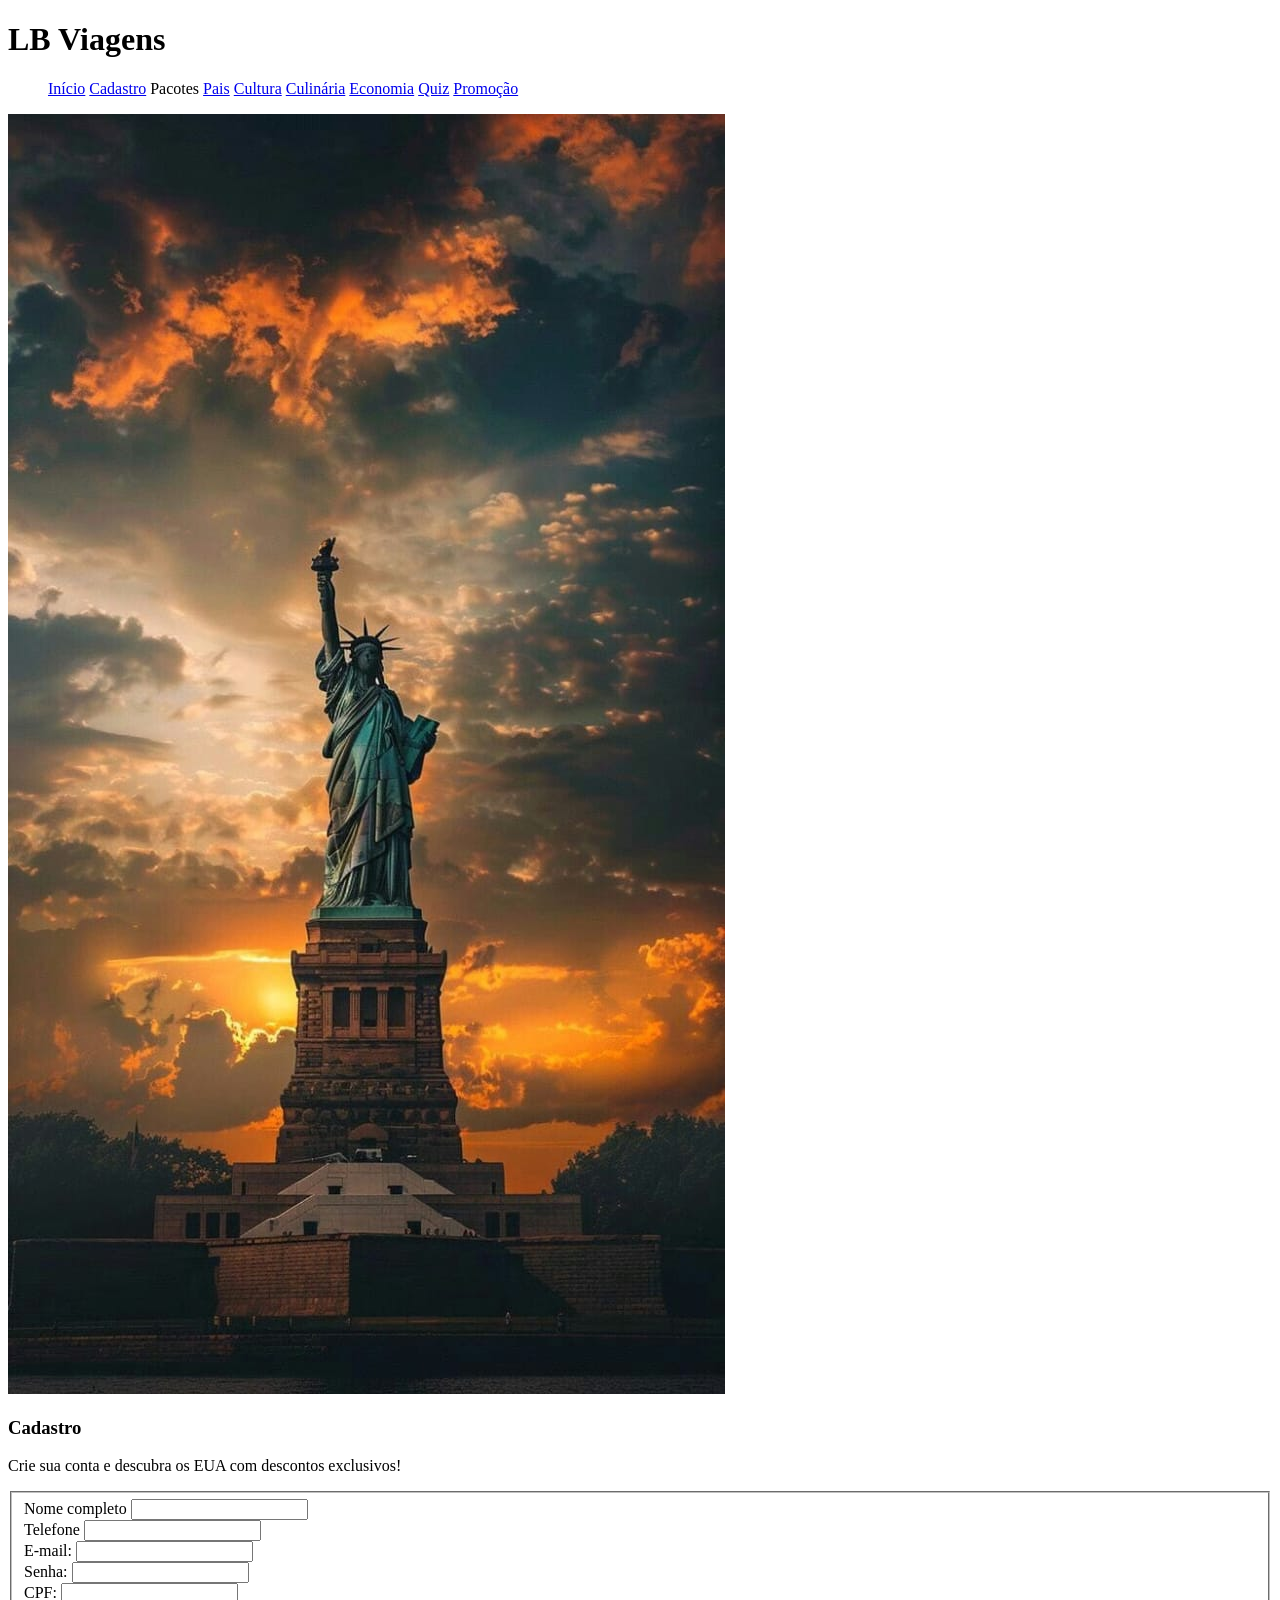
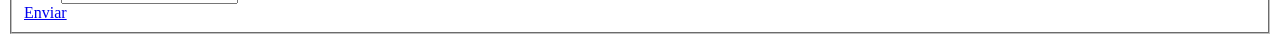
==== Paginas/cadastro.html @ b0455d0f "inicio" ====
<!doctype html>
<html lang="pt-BR">

<head>
  <meta charset="UTF-8" />
  <meta name="viewport" content="width=device-width, initial-scale=1.0" />
  <title>LB Viagens</title>
  <link href='/style.css' rel='stylesheet'>
</head>

<body>

  <h1>LB Viagens</h1>

  <nav>
    <ul id="menu">
      <a href="index.html" id="link-inicio">Início</a>
      <a href="cadastro.html" id="link-cadastro">Cadastro</a>
      <a hre="pacotes" id="link-pacotes">Pacotes</a>
      <a href="pais.html" id="link-pacotes">Pais</a>
      <a href="cultura.html" id="link-cultura">Cultura</a>
      <a href="culinaria.html" id="link-culinaria">Culinária</a>
      <a href="economia.html" id="link-economia">Economia</a>
      <a href="Quiz.html" id="link-quiz">Quiz</a>
      <a href="promoção.html" id="link-promocao">Promoção</a>
    </ul>
  </nav>

  <img src="../imagens/estatua.jfif" alt="Minha foto">

  <h3>Cadastro</h3>
  <p>
    Crie sua conta e descubra os EUA com descontos exclusivos!
  </p>

  <form action="">
    <fieldset>
      <div>
        <label for="Nome completo">Nome completo</label>
        <input type="Nome completo" placeholder="" id="Nome completo">
      </div>

      <div>
        <label for="Telefone">Telefone</label>
        <input type="Telefone" placeholder="" id="Telefone">

      </div>
        <label for="email">E-mail:</label>
        <input type="email" placeholder="" id="email">
      </div>

      <div>
        <label for="senha">Senha:</label>
        <input type="password" placeholder="" id="senha">
      </div>

      <div>
        <label for="">CPF:</label>
        <input type="number" placeholder="" id="cpf">
      </div>
      <a href="./pacotes.html">Enviar</a>

  </form>
</body>

</html>
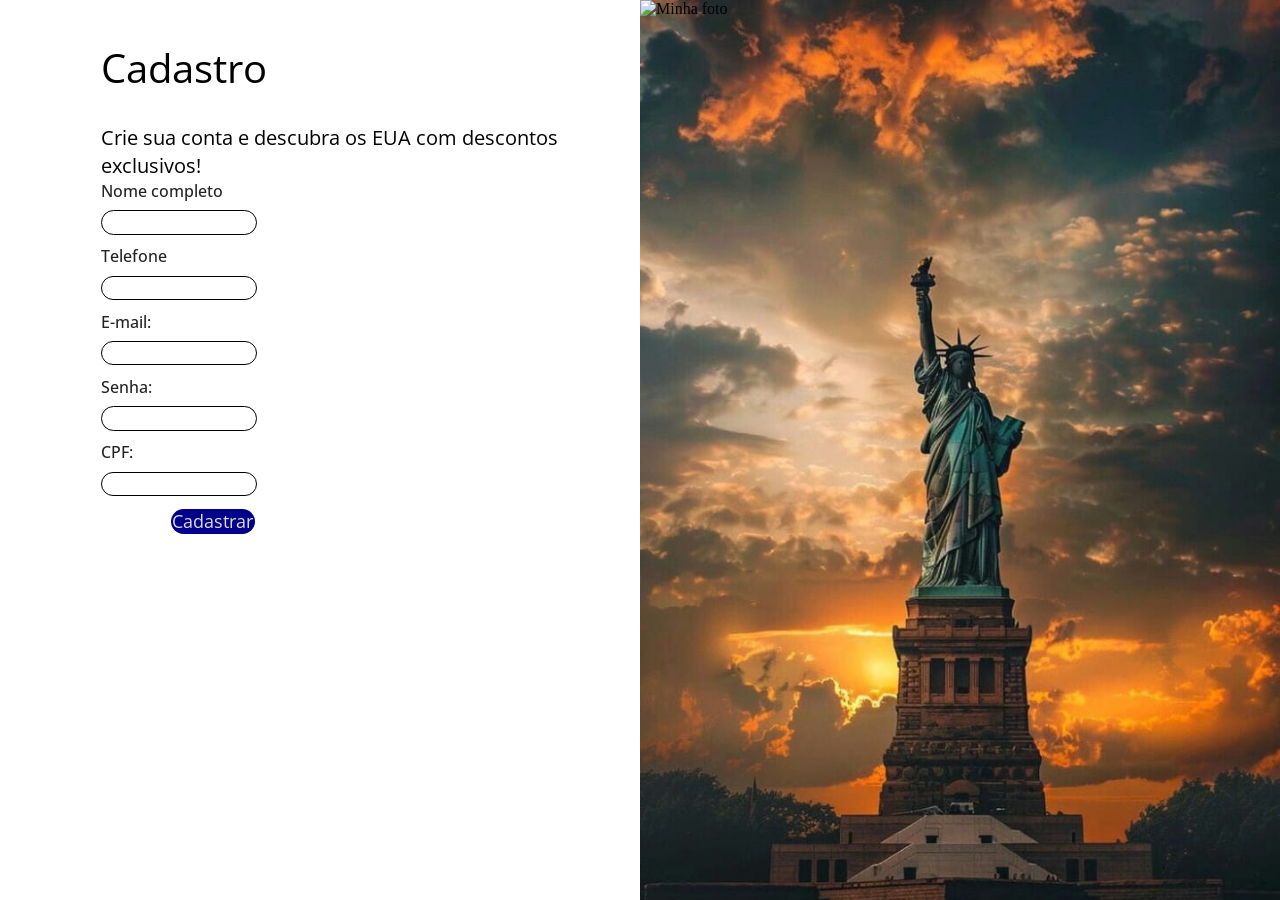
==== commit e2483f8d: "100 projto" ====
--- a/Paginas/cadastro.html
+++ b/Paginas/cadastro.html
@@ -1,66 +1,71 @@
 <!doctype html>
 <html lang="pt-BR">
-
 <head>
   <meta charset="UTF-8" />
   <meta name="viewport" content="width=device-width, initial-scale=1.0" />
   <title>LB Viagens</title>
-  <link href='/style.css' rel='stylesheet'>
+
+  <link rel="stylesheet" href="../css/cadastro.css">
+
+ 
+  <link rel="preconnect" href="https://fonts.googleapis.com">
+  <link rel="preconnect" href="https://fonts.gstatic.com" crossorigin>
+  <link
+    href="https://fonts.googleapis.com/css2?family=Montserrat:ital,wght@0,100..900;1,100..900&family=Open+Sans:ital,wght@0,300..800;1,300..800&display=swap"
+    rel="stylesheet">
 </head>
 
 <body>
 
-  <h1>LB Viagens</h1>
+  <main>
 
-  <nav>
-    <ul id="menu">
-      <a href="index.html" id="link-inicio">Início</a>
-      <a href="cadastro.html" id="link-cadastro">Cadastro</a>
-      <a hre="pacotes" id="link-pacotes">Pacotes</a>
-      <a href="pais.html" id="link-pacotes">Pais</a>
-      <a href="cultura.html" id="link-cultura">Cultura</a>
-      <a href="culinaria.html" id="link-culinaria">Culinária</a>
-      <a href="economia.html" id="link-economia">Economia</a>
-      <a href="Quiz.html" id="link-quiz">Quiz</a>
-      <a href="promoção.html" id="link-promocao">Promoção</a>
-    </ul>
-  </nav>
+    <div class="imagem">
+      <img src="imagem" alt="Minha foto">
+    </div>
 
-  <img src="../imagens/estatua.jfif" alt="Minha foto">
+    <div class="cadastro">
 
-  <h3>Cadastro</h3>
-  <p>
-    Crie sua conta e descubra os EUA com descontos exclusivos!
-  </p>
+      <h3>Cadastro</h3>
 
-  <form action="">
-    <fieldset>
-      <div>
-        <label for="Nome completo">Nome completo</label>
-        <input type="Nome completo" placeholder="" id="Nome completo">
-      </div>
+      <p>Crie sua conta e descubra os EUA com descontos exclusivos!</p>
 
-      <div>
-        <label for="Telefone">Telefone</label>
-        <input type="Telefone" placeholder="" id="Telefone">
+      <form action="../index.html">
+        <fieldset>
 
-      </div>
-        <label for="email">E-mail:</label>
-        <input type="email" placeholder="" id="email">
-      </div>
+          <div>
+            <label for="Nome completo">Nome completo</label>
+            <input type="Nome completo" id="Nome completo">
+          </div>
 
-      <div>
-        <label for="senha">Senha:</label>
-        <input type="password" placeholder="" id="senha">
-      </div>
+          <div>
+            <label for="Telefone">Telefone</label>
+            <input type="Telefone" id="Telefone">
+          </div>
 
-      <div>
-        <label for="">CPF:</label>
-        <input type="number" placeholder="" id="cpf">
-      </div>
-      <a href="./pacotes.html">Enviar</a>
+          <div>
+            <label for="email">E-mail:</label>
+            <input type="email" id="email">
+          </div>
 
-  </form>
+          <div>
+            <label for="senha">Senha:</label>
+            <input type="password" id="senha">
+          </div>
+
+          <div>
+            <label for="cpf">CPF:</label>
+            <input type="number" id="cpf">
+          </div>
+
+        </fieldset>
+
+        <button class="botao">Cadastrar</button>
+
+      </form>
+
+    </div>
+
+  </main>
+
 </body>
-
-</html>+</html>
--- a/css/cadastro.css
+++ b/css/cadastro.css
@@ -0,0 +1,113 @@
+* {
+  margin: 0;
+  padding: 0;
+  box-sizing: border-box;
+}
+
+:root {
+  font-size: 62.5%;
+}
+
+body {
+  font-size: 1.6rem;
+  width: 100%;
+  height: 100%;
+}
+
+header {
+  position: fixed;
+  top: 0;
+  width: 100%;
+  height: 107px;
+  background-color: #00008B;
+  z-index: 10;
+  display: flex;
+  align-items: center;
+}
+
+main {
+  display: flex;
+  align-items: center;
+}
+
+
+
+fieldset {
+  border: none;
+}
+
+
+.cadastro {
+  margin-right: 50vw;     
+  padding: 4rem;
+  align-items: center; 
+  margin-left: 6.06rem;
+  
+}
+
+.imagem {
+  position: fixed;   
+  left:50vw ;
+  top: 0;
+  width: 50vw;            
+  height: 100vh;      
+
+  background-image: url("../imagens/estatua.jfif");
+  background-size: cover;
+  background-position: center;
+}
+
+h3 {
+  font-weight: 400;
+  font-size: 40px;
+  font-family: 'Open Sans', sans-serif;
+  color: #000;
+}
+
+p {
+  font-size: 20px;
+  margin-top: 2.9rem;
+  font-family: 'Open Sans', sans-serif;
+  color: #000;
+  line-height: 1.4;
+}
+
+form {
+  font-family: 'Open Sans', sans-serif;
+  font-size: 20px;
+}
+
+label {
+  font-size: 1.6rem;
+  font-weight: 500;
+  color: #222;
+  margin-bottom: 0.4rem;
+  display: block;
+}
+
+input {
+  padding: 1.125rem;
+  width: 15.6rem;
+  height: 1.875rem;
+  border-radius: 18.75rem;
+  border: 0.125rem solid #000000;
+  padding-left: 0.625rem;
+  margin-bottom: 1.06rem;
+}
+
+.botao {
+  width: 8.475rem;
+  height: 2.5rem;
+  margin-left: 7rem;
+  background-color: #00008B;
+  color: #DCDCDC;
+  font-size: 18px;
+  font-family: 'Open Sans', sans-serif;
+  line-height: 2.187rem;
+  border-radius: 15.65rem;
+  border: none;
+}
+
+.botao a:hover {
+  background-color: #0000b2;
+}
